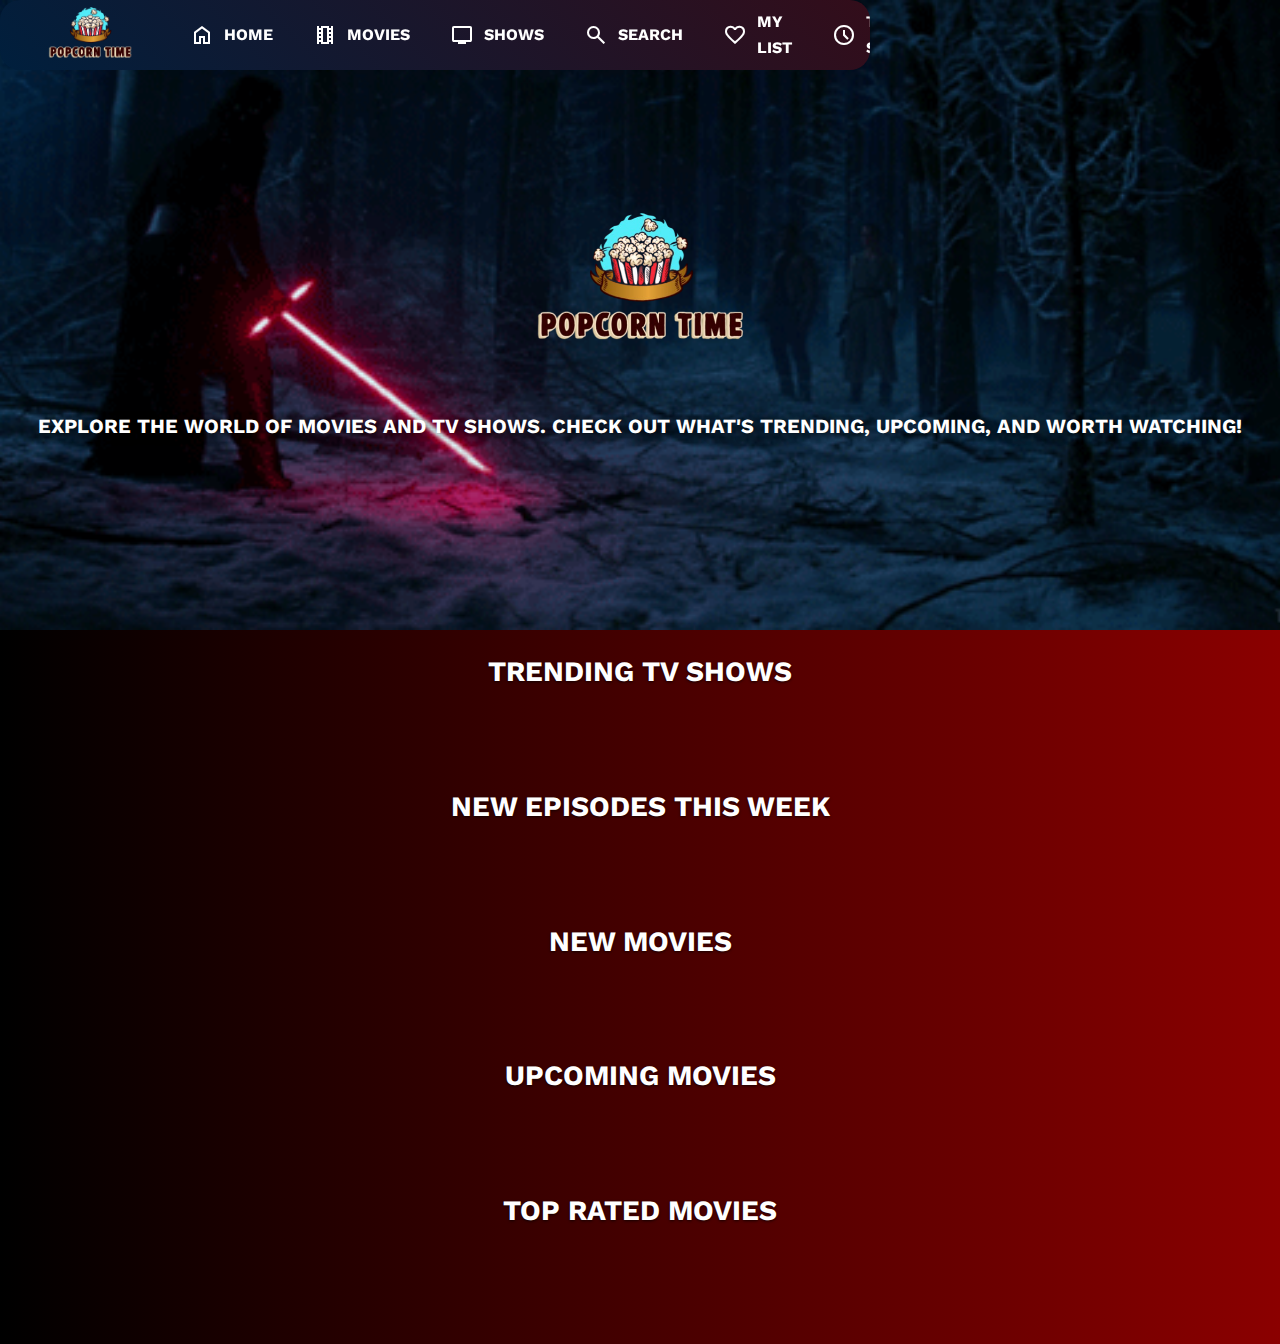
==== index.html @ 70de0493 "Add files via upload" ====
<!DOCTYPE html>
<html lang="en">
<head>
  <meta charset="UTF-8">
  <meta name="viewport" content="width=device-width, initial-scale=1.0">
  <title>Popcorn Time - Find something to watch!</title>
  <link rel="stylesheet" href="home.css">
  <link href="https://fonts.googleapis.com/css2?family=Abril+Fatface&family=Merriweather:ital,opsz,wght@0,18..144,300..900;1,18..144,300..900&family=Oswald:wght@200..700&family=Space+Mono:ital,wght@0,400;0,700;1,400;1,700&family=Work+Sans:ital,wght@0,100..900;1,100..900&display=swap" rel="stylesheet">
  <link rel="stylesheet" href="https://fonts.googleapis.com/css2?family=Material+Symbols+Outlined" />
  <link rel="icon" href="logo.png" type="image/png">
  <link rel="apple-touch-icon" href="/appicon.png">
</head>
<body>
  <header>
    <div class="menu">
      <ul class="menu-content">
        <li><a href="index.html"><span class="material-symbols-outlined"></span><span><img src="logo.png"></span></a></li>
        <li><a href="index.html"><span class="material-symbols-outlined">home</span><span>Home</span></a></li>
        <li><a href="movies.html"><span class="material-symbols-outlined">local_movies</span><span>Movies</span></a></li>
        <li><a href="tvshows.html"><span class="material-symbols-outlined">tv</span><span>Shows</span></a></li>
        <li><a href="search.html"><span class="material-symbols-outlined">search</span><span>Search</span></a></li>
        <li><a href="favorites.html"><span class="material-symbols-outlined">favorite</span><span>My List</span></a></li>
        <li><a href="#"><span class="material-symbols-outlined">schedule</span><span>TV Schedule</span></a></li>
      </ul>
    </div>
  </header>
  

  <section class="hero">
    <div class="hero-content">
      <a href="index.html"><img src="logo.png"></a>
      <p>Explore the world of movies and TV shows. Check out what's trending, upcoming, and worth watching!</p>
    </div>
  </section>

  <section class="featured-movies">
    <h2>Trending TV Shows</h2>
    <div class="carousel" id="trending-tvshows-carousel"></div>

    <h2>New Episodes This Week</h2>
    <div class="carousel" id="episodes-this-week-carousel"></div>

    <h2>New Movies</h2>
    <div class="carousel" id="new-releases-carousel"></div> <!-- New Releases carousel -->

    <h2>Upcoming Movies</h2>
    <div class="carousel" id="upcoming-carousel"></div>

    <h2>Top Rated Movies</h2>
    <div class="carousel" id="top-rated-carousel"></div>
  </section>

  <dialog class="modal" id="movie-modal">
    <div class="modal-content">
      <div class="modal-body">
        <div class="poster-container">
          <img id="modal-poster" src="" alt="Movie Poster">
        </div>
        <div class="modal-info">
          <h2 id="modal-title"></h2>
          <p id="modal-year"></p> <!-- Release Year -->
          <p><span class="label">Runtime:</span> <span id="modal-runtime"></span></p>
          <p id="modal-description"></p>
          <p><span class="label">Director:</span> <span id="modal-director"></span></p>
          <p id="modal-seasons" style="display: none;"><span class="label">Seasons: </span><span id="seasons-count"></span></p>
          <p id="modal-episodes" style="display: none;"><span class="label">Episodes: </span><span id="episodes-count"></span></p>
          <p><span class="label">Cast:</span> <span id="modal-cast"></span></p>
          <p><span class="label">Where To Watch:</span> <span id="modal-watch"></span></p>
          <p><span class="label">IMDb Score:</span> <span id="modal-imdb"></span></p>
          <div id="modal-trailer"></div> <!-- YouTube trailer -->
        </div>
      </div>
      <button class="close-btn">X</button>
    </div>
  </dialog>
  

  <script src="script.js"></script>
</body>
</html>
---- home.css ----
/* General Styles */
* {
  margin: 0;
  padding: 0;
  box-sizing: border-box;
}

body {
  font-family: 'Work Sans', sans-serif;
  background-color: #181818;
  color: #f0f0f0;
  line-height: 1.6;
  transition: background-color 0.3s ease, color 0.3s ease;
}

/* Dark Mode Styles */
body.dark-mode {
  background-color: #f0f0f0;
  color: #181818;
}

.dark-mode .navbar {
  background-color: #fff;
}

.dark-mode .nav-links a {
  color: #181818;
}

.dark-mode #dark-mode-toggle {
  background-color: #181818;
  color: #f0f0f0;
}

/* Menu setup */
.menu {
  position: fixed;
  top: 0;
  left: 0;
  width: 68%; /* Make the menu wider by default */
  height: 70px; /* Height of the menu */
  background: linear-gradient(45deg, #001f3d, #330d1a);
  z-index: 100;
  transition: height 0.3s ease; 
  overflow: hidden;
  border-radius: 20px;
}

/* Menu items styling */
.menu-content {
  list-style-type: none;
  padding: 0;
  margin: 0;
  display: flex; /* Align items horizontally */
  justify-content: left; /* Align the items to the left */
  align-items: center; /* Vertically center the items */
  height: 100%; /* Ensure the menu items are centered vertically */
  border-radius: 30px;
}

/* Always show icons */
.material-symbols-outlined {
  font-size: 30px;
  color: white;
  display: block; /* Icons should always be visible */
  text-align: center;
}

/* Show text labels by default */
.menu-content li a span:nth-child(2) {
  display: inline-block;
  margin-left: 10px;
}

/* Style for menu items */
.menu-content li a {
  display: flex;
  align-items: center;
  justify-content: flex-start;
  padding: 20px;
  color: white;
  text-decoration: none;
  transition: all 0.3s ease;
  font-weight: bold;
  text-transform: uppercase;
  flex-direction: row; /* Make the items horizontal */
}

/* Menu items image */
.menu-content img {
  max-width: 120px;
  margin-top: 10px;
}

/* Hover effect for menu items */
.menu-content li a:hover {
  background-color: royalblue;
  color: white;
  box-shadow: 0 4px 8px rgba(0, 0, 0, 0.2);
  border-radius: 30px;
}

/* Remove hover effect for the menu */
.menu:hover {
  height: 70px; /* Keep the height constant */
  width: 68%; /* Keep the menu at 70% width */
}

/* When menu expands, show text labels (now shown by default) */
.menu:hover .menu-content li a {
  flex-direction: row; /* Horizontal layout */
  justify-content: flex-start;
}

.menu:hover .menu-content li a span:nth-child(2) {
  display: inline-block;
  margin-left: 10px;
}


#dark-mode-toggle {
  background-color: #ff5c5c;
  color: white;
  border: none;
  padding: 10px 20px;
  cursor: pointer;
  border-radius: 20px;
  transition: background-color 0.3s ease, color 0.3s ease;
}

#dark-mode-toggle:hover {
  background-color: #ff3232;
}

/* Hero Section */
.hero {
  background: url('starwars.gif') no-repeat center center/cover;
  height: 70vh;
  display: flex;
  justify-content: center;
  align-items: center;
  text-align: center;
  transition: background-size 0.3s ease-in-out;
}

.hero h1 {
  font-size: 60px;
  margin-bottom: 10px;
  color: #fff;
  text-shadow: 2px 2px 10px rgba(0, 0, 0, 0.7);
  font-weight: bold;
  text-transform: uppercase;
}

.hero p {
  font-size: 20px;
  margin-bottom: 20px;
  color: #fff;
  text-shadow: 2px 2px 10px rgba(0, 0, 0, 0.7);
  font-weight: bold;
  text-transform: uppercase;
}

.hero img {
  max-width: 300px;
  vertical-align: middle; /* Align the image vertically with the text */
  margin-bottom: 5px; /* Adjust this if you need to tweak the vertical position a little more */
}


/* Featured Movies Section */
.featured-movies {
  padding: 20px;
  background: linear-gradient(90deg, #000000, darkred);
}

.featured-movies h2 {
  text-align: center;
  font-size: 28px;
  margin-bottom: 20px;
  color: #fff;
  text-shadow: 0 1px 3px rgba(0, 0, 0, 0.7);
  text-transform: uppercase;
  font-weight: bold;
}

.carousel {
  display: flex;
  overflow-x: auto;
  gap: 35px;
  padding: 10px;
  scroll-behavior: smooth;
  margin-bottom: 50px;
  margin-left: 50px;
}

.carousel-item {
  min-width: 200px;
  background-color: black;
  border-radius: 8px;
  overflow: hidden;
  cursor: pointer;
  transition: transform 0.3s ease, box-shadow 0.3s ease;
  border: 2px solid white;
}

.carousel-item:hover {
  box-shadow: 0px 0px 20px rgba(255, 0, 0, 0.6);
  transform: scale(1.05); /* Slightly zooms in */
}

.carousel-item img {
  width: 100%;
  height: 300px;
  object-fit: cover;
  transition: transform 0.3s ease;
}

.carousel-item:hover img {
  transform: scale(1.05);
}

.carousel-item h3 {
  text-align: center;
  font-size: 15px;
  color: #fff;
  padding: 10px;
}

.release-date {
  justify-content: center;
}

.release-date span {
  background-color: black;
  color: yellow;
  padding: 4px 8px;
  border-radius: 4px;
  display: inline-block;
  text-align: center;
  text-transform: uppercase;
  font-size: 15px;
  font-family: "Archivo Black", sans-serif;
  width: auto; /* Allow the width to be dynamic instead of 100% */
  height: auto;
  white-space: pre-line; /* Ensures the line breaks (\n) are respected */
}


/* Add-to-favorites button */
.favorite-button {
  background-color: white; /* Red for the button */
  color: black;
  font-weight: bold;
  text-transform: uppercase;
  border: none;
  padding: 10px;
  width: 100%;
  border-radius: 5px;
  cursor: pointer;
  font-size: 1rem;
  transition: background-color 0.3s ease;
}

/* Button hover effect */
.favorite-button:hover {
  background-color: darkred; /* Darker red for hover */
  color: #ffffff; /* Keep text white for visibility */
}

  .modal {
    border: none;
    border-radius: 8px;
    padding: 30px;
    background: linear-gradient(45deg, black, #001f3d, #330d1a, black);
    color: white;
    max-width: 1000px;
    width: 90%;
    text-align: left;
    position: fixed;
    top: 50%;
    left: 50%;
    transform: translate(-50%, -50%);
    visibility: hidden;
    opacity: 0;
    transition: opacity 0.3s ease-in-out;
  }
  
  .modal[open] {
    visibility: visible;
    opacity: 1;
  }
  
  .modal::backdrop {
    background: rgba(0, 0, 0, 0.8);
  }
  
  .modal-content {
    display: flex;
    flex-direction: column;
    gap: 15px;
    position: relative;
  }
  
  .modal-body {
    display: flex;
    flex-direction: row;
    align-items: flex-start;
    gap: 20px;
  }
  
  /* Poster and Button Container */
  .poster-container {
    display: flex;
    flex-direction: column; /* Keeps poster above button */
    align-items: center; /* Centers everything */
  }
  
  #modal-poster {
    width: 250px;
    height: auto;
    border-radius: 8px;
    margin-bottom: 10px; /* Adds space between poster and button */
    border: 2px solid white;
  }
  
  /* Movie Info */
  .modal-info {
    flex: 1;
    display: flex;
    flex-direction: column;
    gap: 12px;
  }

  .label {
    color: white;
    font-weight: bold;
  }
  
  #modal-title {
    font-size: 22px;
    font-weight: bold;
    color: white;
  }
  
  #modal-release-date {
    font-size: 16px;
    font-weight: bold;
    color: #f39c12;
  }
  
  #modal-overview {
    font-size: 14px;
    line-height: 1.6;
  }
  
  #modal-cast {
    font-size: 14px;
    font-style: italic;
    color: white;
  }
  
  #modal-streaming {
    font-size: 14px;
    font-weight: bold;
    color: #e74c3c;
  }
  
  #modal-trailer {
    margin-top: 20px;
    width: 40%;
    height: 300px;
    text-align: center;
    border: 2px solid white;
    border-radius: 20px;
  }
  
  #modal-trailer iframe {
    width: 100%;
    height: 100%;
    max-width: 560px;
    aspect-ratio: 16 / 9;
    border-radius: 20px;
  }
  
  #modal-description {
    font-size: 1.05rem;           /* Slightly larger for clarity */
    font-weight: bold;             /* Lighter weight = smoother feel */
    font-style: italic;           /* Adds a storytelling tone */
    color: white;               /* Soft lavender-blue glow, stands out */
    line-height: 1.7;
    margin: 1rem 0;
    max-height: 150px;
    overflow-y: auto;
    padding-right: 5px;
  }
  

  /* Close Button */
  .close-btn {
    position: absolute;
    top: 10px;
    right: 10px;
    background: none;
    color: white;
    font-size: 25px;
    font-weight: bold;
    padding: 8px;
    border: none;
    border-radius: 50%;
    cursor: pointer;
  }
  
  .close-btn:hover {
    background: rgba(255, 255, 255, 0.4);
  }


/* General Media Query for Phone Screens */
@media screen and (max-width: 768px) {
  body {
    font-size: 16px;
    line-height: 1.4;
  }
  
  .menu {
    width: 95%;                /* Longer across the screen */
    height: 50px;              /* Shorter height */
    top: 10px;
    left: 50%;
    transform: translateX(-50%);
    border-radius: 20px;
  }

  .menu-content li a:hover {
    background-color: royalblue;
    color: white;
    box-shadow: 0 4px 8px rgba(0, 0, 0, 0.2);
    border-radius: 30px;
  }

  /* Keep the menu size on hover */
  .menu:hover {
    height: 70px;
    width: 68%;
  }


  .menu-content {
    justify-content: space-between; /* Spread icons nicely */
    padding: 0 8px;
  }

  .menu-content li a {
    padding: 8px;
    font-size: 8px;           /* Smaller font for labels */
    flex-direction: column;
    justify-content: center;
  }

  .menu-content li a span:nth-child(2) {
    margin-left: 0;
    margin-top: 2px;
    font-size: 9px;            /* Even smaller for tight space */
  }

  .material-symbols-outlined {
    display: none;
  }

  .menu-content img {
    max-width: 60px;           /* Smaller logo */
    margin-top: 2px;
  }

  .hero {
    height: 40vh; /* Adjusted height */
    display: flex;
    justify-content: center;
    align-items: center;
    text-align: center; /* Ensures text alignment */
  }

  .hero h1 {
    font-size: 36px; /* Smaller font size for mobile */
    margin-bottom: 10px; /* Maintain spacing */
    color: #fff;
    text-shadow: 2px 2px 8px rgba(0, 0, 0, 0.6); /* Softer shadow for readability */
    margin-left: 30%;
    text-align: left;
  }

  .hero p {
    font-size: 15px; /* Adjust text size */
    margin-bottom: 15px; /* Space below paragraph */
    color: #fff;
    text-shadow: 1px 1px 6px rgba(0, 0, 0, 0.5); /* Adjusted shadow */
    margin-left: 2%;
    text-align: center;
  }

  .hero img {
    max-width: 200px; /* Scale down images */
    margin: auto; /* Center the image */
  }


  .featured-movies {
    padding: 10px;
  }

  .carousel-item {
    min-width: 150px; /* Adjust item width */
  }

  .carousel-item img {
    height: 200px; /* Reduce image height */
  }

  #modal-poster {
    width: 200px;
  }

  .modal-body {
    flex-direction: column; /* Stack content vertically on smaller screens */
  }

  .modal-info {
    gap: 10px;
  }


  #modal-trailer {
    margin-top: 20px;
    width: 80%;
    height: 150px;
    text-align: center;
    border: 2px solid white;
    border-radius: 20px;
  }
  
  #modal-trailer iframe {
    width: 100%;
    height: 100%;
    max-width: 1000px;
    aspect-ratio: 16 / 9;
    border-radius: 20px;
  }

  .favorite-button {
    font-size: 0.8rem; /* Adjust button size */
    padding: 8px; /* Reduce padding */
  }
}
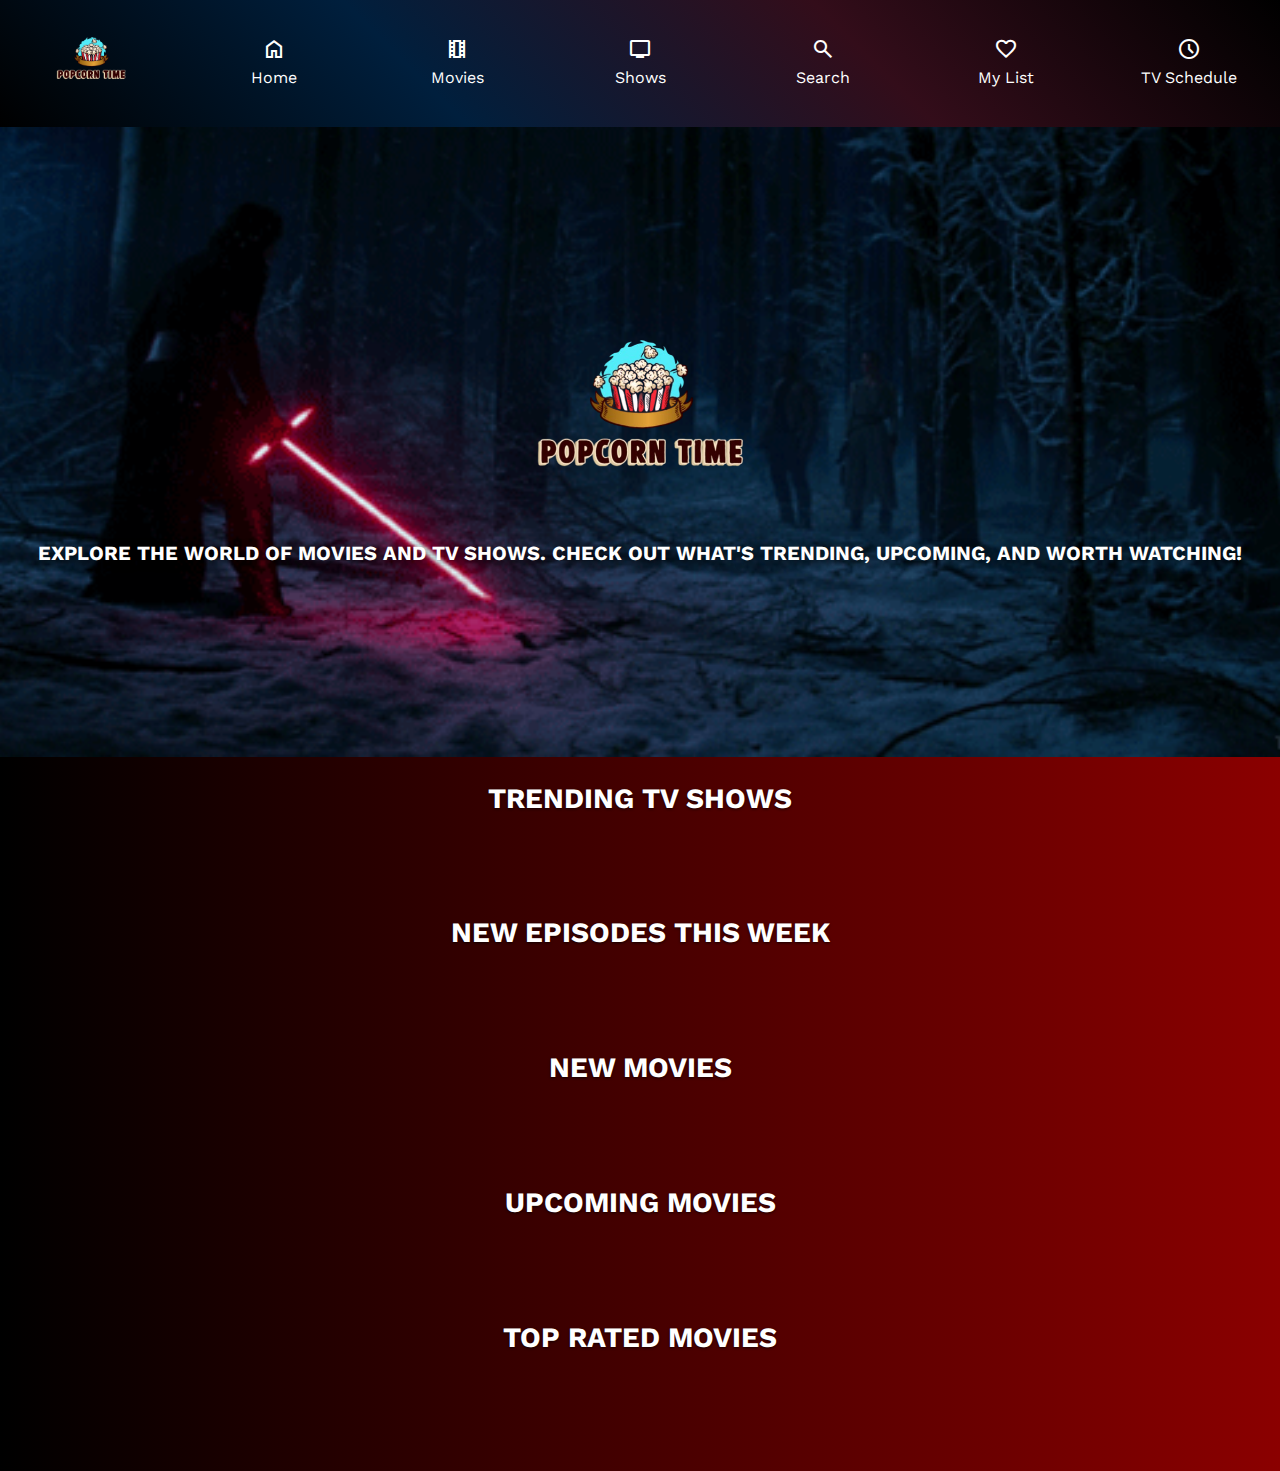
==== commit 304a904c: "Update index.html" ====
--- a/index.html
+++ b/index.html
@@ -8,7 +8,16 @@
   <link href="https://fonts.googleapis.com/css2?family=Abril+Fatface&family=Merriweather:ital,opsz,wght@0,18..144,300..900;1,18..144,300..900&family=Oswald:wght@200..700&family=Space+Mono:ital,wght@0,400;0,700;1,400;1,700&family=Work+Sans:ital,wght@0,100..900;1,100..900&display=swap" rel="stylesheet">
   <link rel="stylesheet" href="https://fonts.googleapis.com/css2?family=Material+Symbols+Outlined" />
   <link rel="icon" href="logo.png" type="image/png">
-  <link rel="apple-touch-icon" href="/appicon.png">
+  <link rel="apple-touch-icon" href="appicon.png">
+  <!-- Google tag (gtag.js) -->
+  <script async src="https://www.googletagmanager.com/gtag/js?id=G-3G81PQNHNK"></script>
+  <script>
+  window.dataLayer = window.dataLayer || [];
+  function gtag(){dataLayer.push(arguments);}
+  gtag('js', new Date());
+
+  gtag('config', 'G-3G81PQNHNK');
+</script>
 </head>
 <body>
   <header>
--- a/home.css
+++ b/home.css
@@ -32,91 +32,58 @@
   color: #f0f0f0;
 }
 
-/* Menu setup */
+header {
+  width: 100%;
+  background-color: #111;
+  z-index: 600;
+}
+
 .menu {
-  position: fixed;
-  top: 0;
-  left: 0;
-  width: 68%; /* Make the menu wider by default */
-  height: 70px; /* Height of the menu */
-  background: linear-gradient(45deg, #001f3d, #330d1a);
-  z-index: 100;
-  transition: height 0.3s ease; 
-  overflow: hidden;
-  border-radius: 20px;
-}
-
-/* Menu items styling */
+  width: 100%;
+  max-width: 1600px;
+  margin: 0 auto;
+  background: linear-gradient(45deg, black, #001f3d, #330d1a, black);
+  padding: 10px 0;
+  border-radius: 0;
+}
+
 .menu-content {
-  list-style-type: none;
+  list-style: none;
+  display: flex;
+  justify-content: space-around;
+  align-items: center;
+  margin: 0;
   padding: 0;
-  margin: 0;
-  display: flex; /* Align items horizontally */
-  justify-content: left; /* Align the items to the left */
-  align-items: center; /* Vertically center the items */
-  height: 100%; /* Ensure the menu items are centered vertically */
-  border-radius: 30px;
-}
-
-/* Always show icons */
-.material-symbols-outlined {
-  font-size: 30px;
-  color: white;
-  display: block; /* Icons should always be visible */
+}
+
+.menu-content li {
+  flex: 1;
   text-align: center;
 }
 
-/* Show text labels by default */
-.menu-content li a span:nth-child(2) {
-  display: inline-block;
-  margin-left: 10px;
-}
-
-/* Style for menu items */
 .menu-content li a {
   display: flex;
+  flex-direction: column;
   align-items: center;
-  justify-content: flex-start;
-  padding: 20px;
   color: white;
   text-decoration: none;
-  transition: all 0.3s ease;
-  font-weight: bold;
-  text-transform: uppercase;
-  flex-direction: row; /* Make the items horizontal */
-}
-
-/* Menu items image */
-.menu-content img {
-  max-width: 120px;
-  margin-top: 10px;
-}
-
-/* Hover effect for menu items */
+  padding: 8px 0;
+  transition: color 0.3s, transform 0.3s;
+}
+
 .menu-content li a:hover {
-  background-color: royalblue;
-  color: white;
-  box-shadow: 0 4px 8px rgba(0, 0, 0, 0.2);
-  border-radius: 30px;
-}
-
-/* Remove hover effect for the menu */
-.menu:hover {
-  height: 70px; /* Keep the height constant */
-  width: 68%; /* Keep the menu at 70% width */
-}
-
-/* When menu expands, show text labels (now shown by default) */
-.menu:hover .menu-content li a {
-  flex-direction: row; /* Horizontal layout */
-  justify-content: flex-start;
-}
-
-.menu:hover .menu-content li a span:nth-child(2) {
-  display: inline-block;
-  margin-left: 10px;
-}
-
+  color: yellow;
+  transform: scale(1.05);
+}
+
+.menu-content li img {
+  max-width: 100px;
+}
+
+.material-symbols-outlined {
+  font-size: 24px;
+  margin-bottom: 4px;
+}
 
 #dark-mode-toggle {
   background-color: #ff5c5c;
@@ -424,53 +391,42 @@
   }
   
   .menu {
-    width: 95%;                /* Longer across the screen */
-    height: 50px;              /* Shorter height */
-    top: 10px;
-    left: 50%;
-    transform: translateX(-50%);
-    border-radius: 20px;
-  }
-
-  .menu-content li a:hover {
-    background-color: royalblue;
+    background-color: #1a1a1a;
+    padding: 8px 0;
+    border-radius: 0;
+  }
+
+  .menu-content {
+    flex-direction: row;
+    justify-content: space-between;
+    gap: 0;
+  }
+
+  .menu-content li {
+    flex: 1;
+  }
+
+  .menu-content li a {
+    padding: 6px 0;
+    font-size: 10px;
     color: white;
-    box-shadow: 0 4px 8px rgba(0, 0, 0, 0.2);
-    border-radius: 30px;
-  }
-
-  /* Keep the menu size on hover */
-  .menu:hover {
-    height: 70px;
-    width: 68%;
-  }
-
-
-  .menu-content {
-    justify-content: space-between; /* Spread icons nicely */
-    padding: 0 8px;
-  }
-
-  .menu-content li a {
-    padding: 8px;
-    font-size: 8px;           /* Smaller font for labels */
-    flex-direction: column;
-    justify-content: center;
-  }
-
-  .menu-content li a span:nth-child(2) {
-    margin-left: 0;
-    margin-top: 2px;
-    font-size: 9px;            /* Even smaller for tight space */
+    transition: none !important;
+  }
+
+  .menu-content li a:hover,
+  .menu-content li a:active,
+  .menu-content li a:focus {
+    color: white !important;
+    transform: none !important;
+    background: none !important;
+  }
+
+  .menu-content li img {
+    max-width: 40px;
   }
 
   .material-symbols-outlined {
-    display: none;
-  }
-
-  .menu-content img {
-    max-width: 60px;           /* Smaller logo */
-    margin-top: 2px;
+    font-size: 18px;
   }
 
   .hero {
